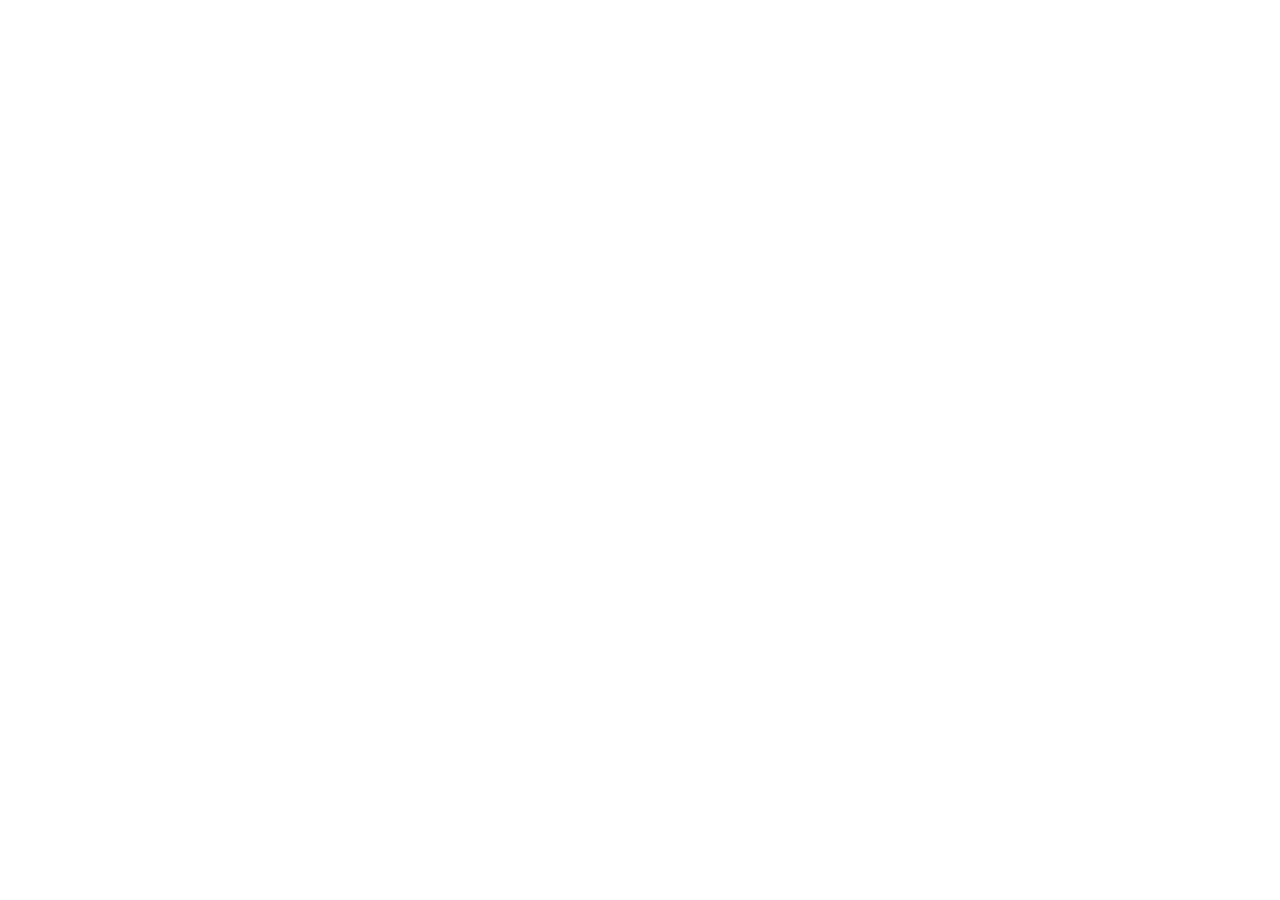
==== evenement-detail.html @ 426d76b2 "creat strecture of pages" ====
<!DOCTYPE html>
<html lang="en">
<head>
    <meta charset="UTF-8">
    <meta name="viewport" content="width=device-width, initial-scale=1.0">
    <title>evenement-detail</title>
    <link rel="stylesheet" href="evenement-detail.css">
</head>
<body>
    
</body>
</html>
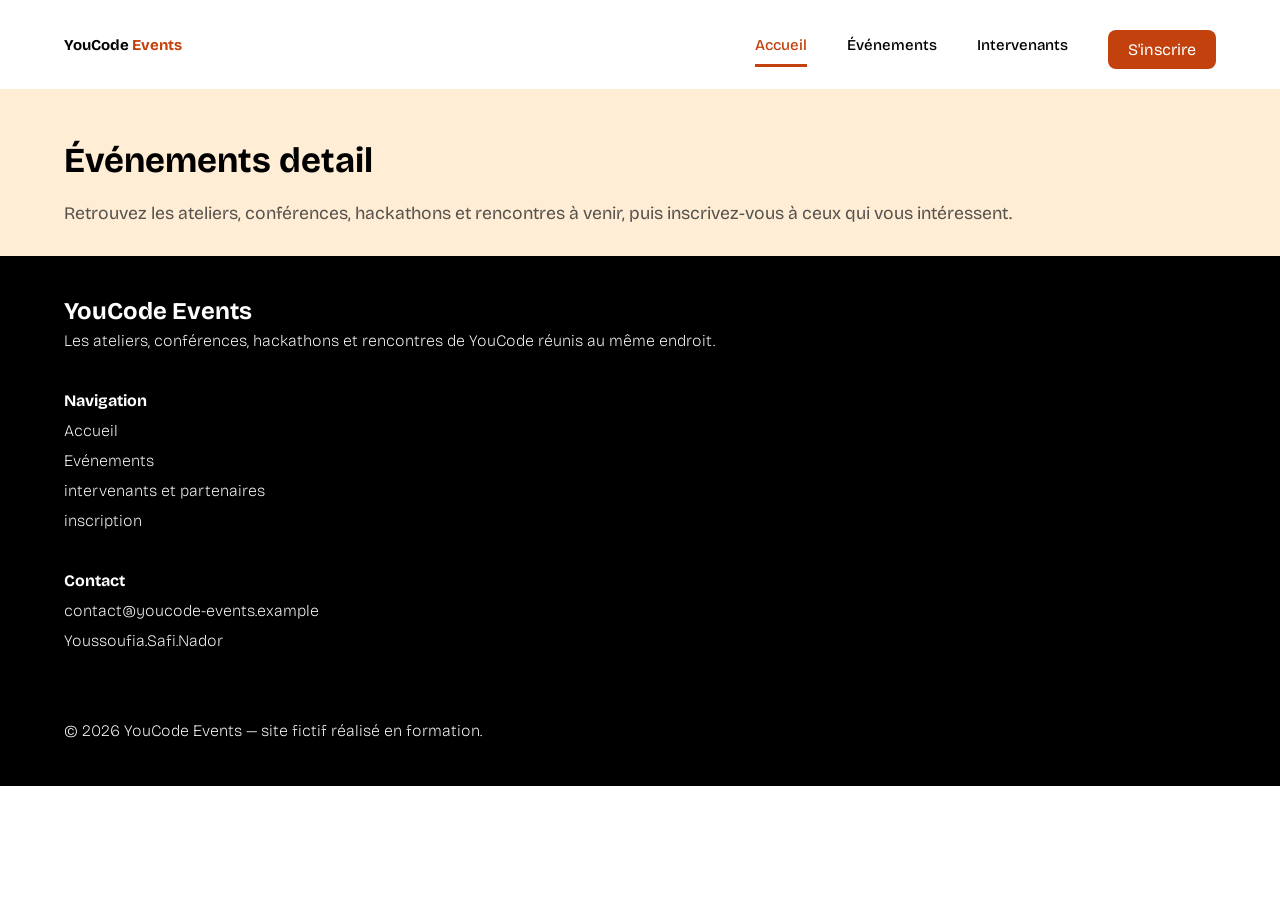
==== commit 6ff19ca4: "add the header and the footer of event detail page" ====
--- a/evenement-detail.html
+++ b/evenement-detail.html
@@ -3,10 +3,66 @@
 <head>
     <meta charset="UTF-8">
     <meta name="viewport" content="width=device-width, initial-scale=1.0">
-    <title>evenement-detail</title>
-    <link rel="stylesheet" href="evenement-detail.css">
+    <title>YouCode Events</title>
+    <link rel="stylesheet" href="css/index.css">
+    <link rel="stylesheet" href="css/evenement-detail.css">
+    <link rel="stylesheet" href="https://cdnjs.cloudflare.com/ajax/libs/font-awesome/6.7.2/css/all.min.css">
+    <link rel="preconnect" href="https://fonts.googleapis.com">
+    <link rel="preconnect" href="https://fonts.gstatic.com" crossorigin>
+    <link href="https://fonts.googleapis.com/css2?family=Bricolage+Grotesque:opsz,wght@12..96,200..800&family=IBM+Plex+Mono:ital,wght@0,100..700;1,100..700&family=Inter:ital,opsz,wght@0,14..32,100..900;1,14..32,100..900&display=swap" rel="stylesheet">
 </head>
 <body>
-    
+    <header>
+        <div class="header-logo">
+            <a href="index.html"><h3>YouCode <span>Events</span></h3></a>
+        </div>
+        
+        <nav class="nav-menu hidden">
+            <ul>
+                <li><a class="current-page" href="index.html">Accueil</a></li>
+                <li><a  href="evenements.html">Événements</a></li>
+                <li><a href="intervenants.html">Intervenants</a></li>
+                <div>
+                    <a href="inscription.html" class="btn-nav">S'inscrire</a>
+                </div>
+            </ul>
+        </nav>
+
+        <div class="header-icon">
+            <i class="fa-solid fa-bars"></i>
+        </div>
+    </header>
+    <main>
+        <section class="hero-section">
+            <h1>Événements detail</h1>
+            <p>Retrouvez les ateliers, conférences, hackathons et rencontres à venir, puis inscrivez-vous à ceux qui vous intéressent.</p>
+        </section>
+    </main>
+    <footer>
+        <div class="YouCode">
+            <div class="youcode-events">
+                <h2>YouCode Events</h2>
+                <p>Les ateliers, conférences, hackathons et rencontres de YouCode réunis au même endroit.
+                </p>
+            </div>    
+
+            <ul>
+                <h4>Navigation</h4>
+                <li><a href=""></a>Accueil</li>
+                <li><a href=""></a>Evénements</li>
+                <li><a href=""></a>intervenants et partenaires</li>
+                <li><a href=""></a>inscription</li>
+            </ul>
+            <div class="contact">
+                <h4>Contact</h4>
+                <p>contact@youcode-events.example</p>
+                <p>Youssoufia.Safi.Nador</p>
+            </div>
+        </div>
+        <div class="ligne"></div>
+        <div><p>© 2026 YouCode Events — site fictif réalisé en formation.</p>
+        </div>
+
+    </footer>
 </body>
 </html>
--- a/css/index.css
+++ b/css/index.css
@@ -0,0 +1,451 @@
+:root { 
+    --color-primary: #C2410C;
+    --color-secondary: #FFEDD5;
+    --color-accent: #CCFBF1;
+    --text-color: #0F766E;
+}
+
+* {
+    margin: 0;
+    padding: 0;
+    box-sizing: border-box;
+    font-family: "Bricolage Grotesque", sans-serif;
+}
+
+a {
+    text-decoration: none;
+    color: inherit;
+}
+
+header {
+    position: relative;
+    padding: 20px 5%;
+    display: flex;
+    justify-content: space-between;
+    align-items: center;
+    background-color: #ffffff;
+}
+
+.header-logo h3 {
+    font-size: 15px;
+}
+
+.header-logo span {
+    color: var(--color-primary);
+}
+
+.header-icon {
+    cursor: pointer;
+}
+
+.header-icon i {
+    font-size: 22px;
+}
+
+.nav-menu {
+    position: fixed;
+    top: 50px;
+    right: 0;
+    width: 70%;
+    max-width: 300px;
+    height: calc(100vh - 73px);
+    background-color: #ffffff;
+    padding: 30px 20px;
+    border-left: 1px solid #E5E7EB;
+    box-shadow: -4px 0 15px rgba(0, 0, 0, 0.05);
+    transition: transform 0.3s ease-in-out;
+    z-index: 999;
+}
+
+.nav-menu ul {
+    list-style: none;
+    display: flex;
+    flex-direction: column;
+    gap: 50px;
+}
+
+.nav-menu ul li a {
+    font-size: 25px;
+    font-weight: 500;
+}
+
+
+.nav-menu ul li a:hover {
+    color: var(--color-primary);
+    border-bottom: 3px solid var(--color-primary);
+    padding-bottom: 10px;
+}
+
+.current-page{
+    color: var(--color-primary);
+    border-bottom: 3px solid var(--color-primary);
+    padding-bottom: 10px;
+}
+
+.nav-menu .btn-nav {
+    display: inline-block;
+    padding: 10px 20px;
+    background-color: var(--color-primary);
+    color: #ffffff;
+    border-radius: 8px;
+    text-align: center;
+    margin-top: 10px;
+}
+
+.hidden {
+    transform: translateX(100%);
+}
+
+.hero {
+    padding: 40px 5%;
+    display: flex;
+    flex-direction: column;
+    background-color: var(--color-secondary);
+    gap: 20px;
+}
+
+.hero-badge p {
+    display: inline-block;
+    background-color: var(--color-accent);
+    color: var(--text-color);
+    padding: 6px 14px;
+    border-radius: 20px;
+    font-size:  13px;
+    font-weight: 600;
+}
+
+.hero-content h1 {
+    font-size: 30px;
+    line-height: 1.2;
+    margin-bottom: 12px;
+}
+
+.hero-content p {
+    font-size: 1rem;
+    color: #4B5563;
+    line-height: 1.5;
+}
+
+.hero-buttons {
+    display: flex;
+    flex-direction: column;
+    gap: 12px;
+    margin-top: 10px;
+}
+
+.btn {
+    padding: 12px 20px;
+    border-radius: 8px;
+    font-weight: 600;
+    font-size: 15px;
+    text-align: center;
+}
+
+.btn-primary {
+    background-color: var(--color-primary);
+    color: #ffffff;
+}
+
+.btn-secondary {
+    background-color: white;
+    color: var(--color-primary);
+    border: 2px solid var(--color-primary);
+}
+
+.hero-image {
+    display: flex;
+    justify-content: center;
+    margin-top: 20px;
+    background-color: white;
+    border-radius: 10px;
+}
+
+.hero-image img {
+    padding: 40px;
+    width: 80%;
+    border-radius: 30px;
+}
+
+.events-section {
+    padding: 20px 5%;
+    margin-top: 20px;
+}
+
+.events-title{
+    line-height: 30px;
+    margin-bottom: 30px;
+}
+
+.events-title h3{
+    font-size: 25px;
+}
+
+.events-title p{
+    color: var(--color-primary);
+    font-size: 13px;
+}
+
+.events-cards{
+    display: grid;
+    grid-template-columns: repeat(auto-fit, minmax(300px, 1fr));
+    gap: 30px;
+}
+
+.event-card{
+    border-radius: 10px;
+    border: 1px solid #dad8d8;
+}
+
+.event-card img{
+    width: 100%;
+    border-radius: 10px 10px 0px 0px;
+}
+
+.event-card .card-content{
+    padding: 10px 20px;
+    line-height:20px;
+}
+
+.card-header p{
+    display: inline-block;
+    padding: 6px 14px;
+    border-radius: 20px;
+    font-size: 13px;
+    font-weight: 600;
+    margin-bottom: 10px;
+}
+
+.event-type2 {
+    background-color: var(--color-accent);
+    color: var(--text-color);
+}
+
+.event-type1 {
+    background-color: var(--color-secondary);
+    color: var(--color-primary);
+}
+
+.card-header{
+    margin-bottom: 20px;
+}
+
+.card-header h4{
+    font-size: 20px;
+}
+
+.card-details{
+    line-height: 30px;
+}
+
+.card-details p{
+    color: #57534E;
+}
+
+.card-details p i {
+    margin-right: 10px;
+}
+
+.card-details a{
+    color: var(--color-primary);
+}
+
+.statistics {
+    padding: 40px 5%;
+    display: grid;
+    background-color: var(--color-primary);
+    grid-template-columns: repeat(auto-fit, minmax(150px, 1fr));
+    gap: 20px;
+    color: white;
+}
+
+.stat h5{
+    font-size: 30px;
+}
+
+.categorie {
+    padding: 20px 5%;
+}
+
+.categorie-title h3{
+    font-size: 26px;
+}
+
+.categorie-title {
+    margin-bottom: 30px;
+}
+
+.cat-cards{
+    display: grid;
+    grid-template-columns: repeat(auto-fit ,minmax(250px, 1fr));
+    gap: 30px;    
+}
+
+.cat-card{
+    border: 1px solid #E7E5E4;
+    padding: 30px;
+    line-height: 35px;
+    border-radius: 10px;
+    box-shadow: -4px 0 15px rgba(0, 0, 0, 0.05);
+}
+
+.cat-card .icon{
+    background-color: var(--color-secondary);
+    display: inline-block;
+    border-radius: 50px;
+    padding: 8px 15px;
+    margin-bottom: 5px;
+}
+
+.cat-card .icon i{
+    font-size: 20px;
+}
+
+.cat-card h5{
+    font-size: 20px;
+    font-weight: 600;
+}
+.cat-card p{
+    color: #57534E;
+}
+
+.hero-section{
+    padding: 30px 5%;
+    background-color: var(--color-secondary);
+}
+
+.hero-section h1{
+    margin: 20px 0px;
+    font-size: 30px;
+}
+
+.hero-section p{
+    color: #57534E;
+    line-height: 25px;
+}
+
+@media (min-width:768px) {
+    header{
+        position: static;
+    }
+    header .header-icon{
+        display: none;
+    }
+    .nav-menu {
+        position: static;
+        width: auto;
+        max-width: none;
+        height: auto;
+        padding: 0;
+        background-color: transparent;
+        border: none;
+        box-shadow: none;
+        transform: none;
+        transition: none;
+    }
+
+    .nav-menu ul {
+        flex-direction: row;
+        align-items: center;
+        gap: 40px;
+    }
+
+    .nav-menu ul li a{
+        font-size: 15px;
+    }
+    
+    .hero-section h1{
+        font-size: 35px;
+    }
+
+    .hero-section p{
+        font-size: 1.1rem;
+    }
+
+    .hero-content h1 {
+        font-size: 35px;
+    }
+
+    .hero-content p {
+        font-size: 1.2rem;
+    }
+
+    .hero-buttons{
+        flex-direction: row;
+    }
+    .hero-image img{
+        width: 50%;
+    }
+    .events-cards{
+        grid-template-columns: repeat(2, minmax(300px, 1fr));
+    }
+    .inputs-flex{
+        display: flex;
+        justify-content: center;
+        gap: 20px;
+    }
+}
+
+@media (min-width:1440px) {
+    .hero {
+        flex-direction: row;
+    }
+    .hero-image img{
+        width: 70%;
+    }
+
+    .hero-section{
+        padding: 30px 5%;
+    }
+
+    .hero-section h1{
+        font-size: 45px;
+    }
+
+    .hero-section p{
+        font-size: 1.5rem;
+    }
+
+    .events-cards{
+        grid-template-columns: repeat(3, minmax(300px, 1fr));
+    }   
+
+    .flex-event-title{
+        display: flex;
+        justify-content: space-between;
+    }
+}
+
+*{
+    margin: 0;
+    padding: 0;
+    font-family:"Bricolage Grotesque", sans-serif;
+}
+footer{
+    background-color: black;
+    color: white;
+    display: flex;
+    flex-direction: column;
+    padding: 40px 5%;
+    width: 100%;
+    gap: 30px;
+    line-height: 30px;
+}
+footer li{
+    list-style-type: none;
+}
+footer .YouCode{
+    display: flex;
+    justify-content: space-between;
+    flex-direction: column;
+    gap: 30px;
+}
+footer .youcode-events p ,ul li , .contact p , div p{
+    font-weight: 100;
+
+}
+
+img{
+    width: 100%;
+}
+
+
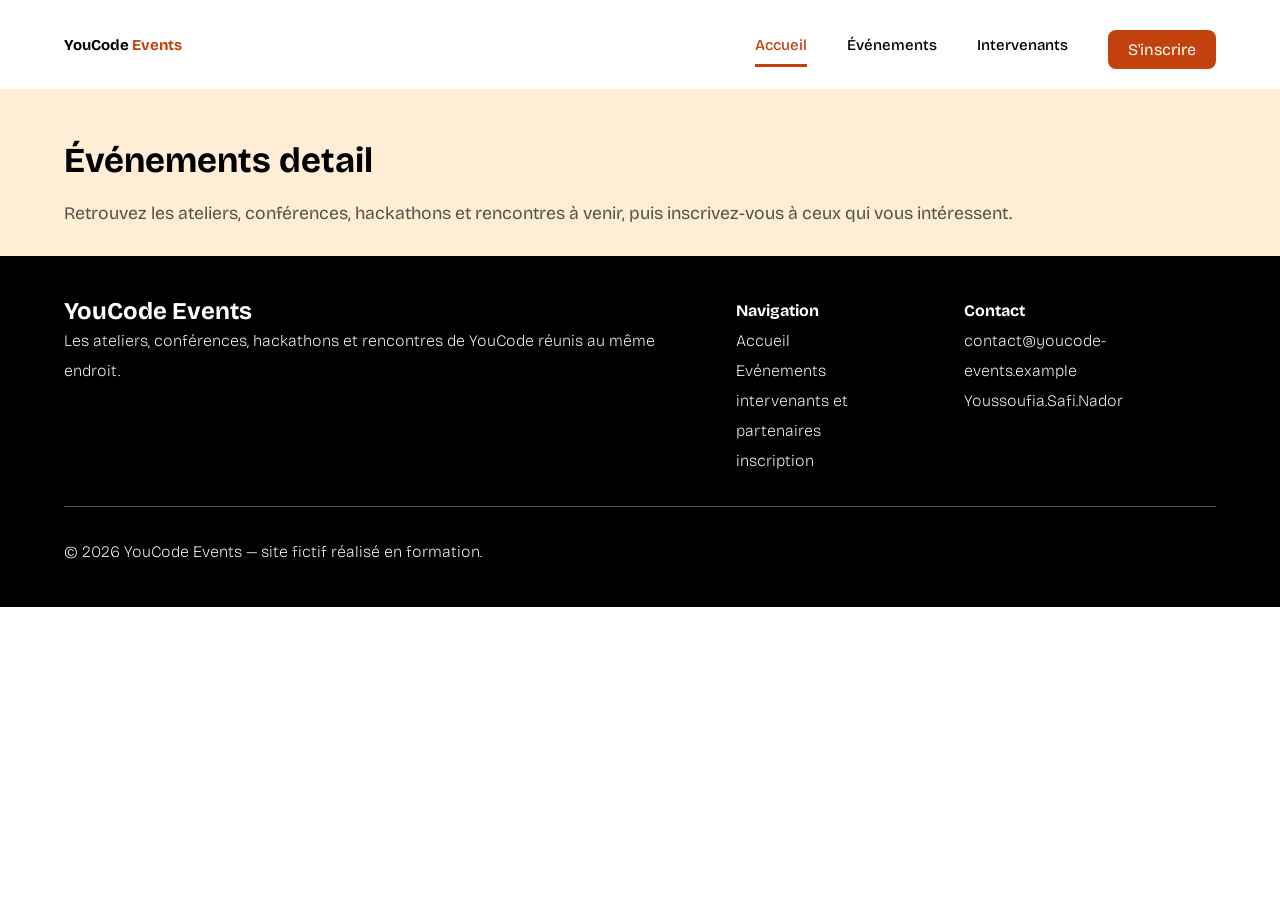
==== commit 64410968: "change in js to fix the probleme of footer display in humberger click" ====
--- a/evenement-detail.html
+++ b/evenement-detail.html
@@ -64,5 +64,27 @@
         </div>
 
     </footer>
+
+     <script>
+        let menu_icon = document.querySelector(".header-icon");
+        let navMenu = document.querySelector(".nav-menu");
+        let icon = menu_icon.querySelector("i");
+        let main = document.querySelector("main")
+        let footer = document.querySelector("footer")
+        menu_icon.addEventListener("click", () => {
+            navMenu.classList.toggle("hidden");
+            if (navMenu.classList.contains("hidden")) {
+                icon.classList.remove("fa-xmark");
+                icon.classList.add("fa-bars");
+                main.style.display ="block";
+                footer.style.display ="block";
+            } else {
+                icon.classList.remove("fa-bars");
+                icon.classList.add("fa-xmark");
+                main.style.display ="none";
+                footer.style.display ="none";
+            }
+        });
+    </script>
 </body>
 </html>
--- a/css/index.css
+++ b/css/index.css
@@ -323,6 +323,39 @@
     line-height: 25px;
 }
 
+footer{
+    background-color: black;
+    color: white;
+    display: flex;
+    flex-direction: column;
+    padding: 40px 5%;
+    width: 100%;
+    gap: 30px;
+    line-height: 30px;
+}
+footer li{
+    list-style-type: none;
+}
+footer .YouCode{
+    display: flex;
+    justify-content: space-between;
+    flex-direction: column;
+    gap: 30px;
+}
+footer ul li , .contact p , div p{
+    font-weight: 100;
+}
+
+img{
+    width: 100%;
+}
+footer .ligne{
+    width: 100%;
+    height: 1px;
+    background-color: #57534E;
+}
+
+
 @media (min-width:768px) {
     header{
         position: static;
@@ -383,6 +416,10 @@
         justify-content: center;
         gap: 20px;
     }
+    
+    footer .YouCode{
+        flex-direction: row;
+    }
 }
 
 @media (min-width:1440px) {
@@ -413,39 +450,14 @@
         display: flex;
         justify-content: space-between;
     }
-}
-
-*{
-    margin: 0;
-    padding: 0;
-    font-family:"Bricolage Grotesque", sans-serif;
-}
-footer{
-    background-color: black;
-    color: white;
-    display: flex;
-    flex-direction: column;
-    padding: 40px 5%;
-    width: 100%;
-    gap: 30px;
-    line-height: 30px;
-}
-footer li{
-    list-style-type: none;
-}
-footer .YouCode{
-    display: flex;
-    justify-content: space-between;
-    flex-direction: column;
-    gap: 30px;
-}
-footer .youcode-events p ,ul li , .contact p , div p{
-    font-weight: 100;
-
-}
-
-img{
-    width: 100%;
-}
-
-
+    footer .youcode-events{
+        flex: 2;
+    }
+    footer .youcode-events p{
+        width: 60%;
+    }
+}
+
+
+
+
